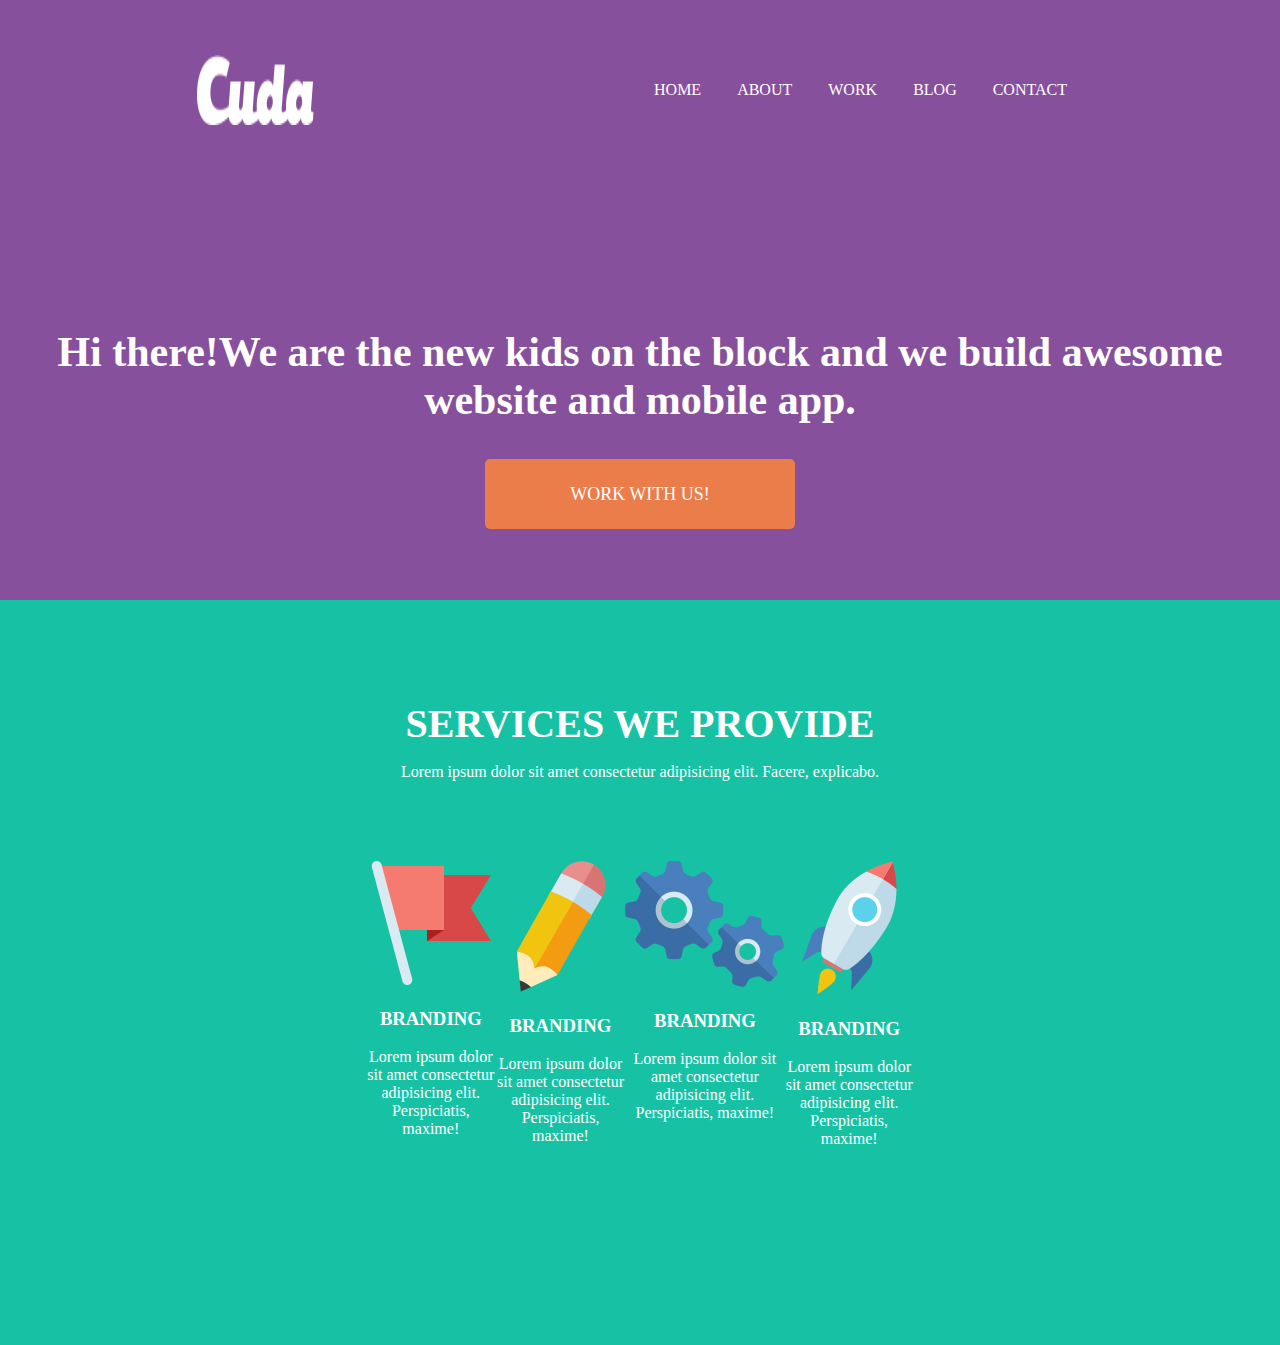
==== lesson20/index.html @ 86fd34a6 "pt1" ====
<!DOCTYPE html>
<html lang="en">
<head>
    <meta charset="UTF-8">
    <meta name="viewport" content="width=device-width, initial-scale=1.0">
    <title>Document</title>
    <link rel="stylesheet" href="style.css">
</head>
<body>
    <section id="section-1">
        <div class="container">
            <header>
                <img src="logo.png">
                <nav>
                    <ul>
                        <li class="active"><a href="#">HOME</a></li>
                        <li><a href="#">ABOUT</a></li>
                        <li><a href="#">WORK</a></li>
                        <li><a href="">BLOG</a></li>
                        <li><a href="">CONTACT</a></li>
                    </ul>
                </nav>
            </header>
            <div class="main-heading">
                <h1>Hi there!We are the new kids on the block and we build awesome website and mobile app.</h1>
                <a href="#">WORK WITH US!</a>
            </div>
        </div>
    </section>

    <section id="section-2">
        <div class="container">
            <div class="title-box">
                <h2>SERVICES WE PROVIDE</h2>
                <div class="line">
                    <p>Lorem ipsum dolor sit amet consectetur adipisicing elit. Facere, explicabo.</p>
                </div>
                <div class="services-box">
                    <div class="services">
                    <img src="flag-icon.png">
                    <h3>BRANDING</h3>
                    <p>Lorem ipsum dolor sit amet consectetur adipisicing elit. Perspiciatis, maxime!</p>
                </div>

                <div class="services">
                    <img src="crayon-icon.png">
                    <h3>BRANDING</h3>
                    <p>Lorem ipsum dolor sit amet consectetur adipisicing elit. Perspiciatis, maxime!</p>
                </div>

                <div class="services">
                    <img src="gears-icon.png">
                    <h3>BRANDING</h3>
                    <p>Lorem ipsum dolor sit amet consectetur adipisicing elit. Perspiciatis, maxime!</p>
                </div>

                <div class="services">
                    <img src="rocket-icon.png">
                    <h3>BRANDING</h3>
                    <p>Lorem ipsum dolor sit amet consectetur adipisicing elit. Perspiciatis, maxime!</p>
                </div>

             </div>
        </div>
    </section>

    
    
</body>
</html>
---- lesson20/style.css ----
body{
    margin: 0;
    font-family: 'Times New Roman', Times, serif;
}
#section-1{
    background-color: #87509c;
    height: 600px;
}
.container{
    margin-right: auto;
    margin-left: auto;
    height: 100%;
}

header{
    padding: 55px;
    display: flex;
    justify-content: space-around;
}
nav ul li{
    display: inline-block;
    padding: 10px 16px;
}
nav ul li a{
    text-decoration: none;
    color: white;
}
nav ul li.active{
    background-color: #87509c;
    border-radius: 5px;
}
.main-heading{
    margin-top: 148px;
    text-align: center;
}
.main-heading h1{
    color: white;
    font-size: 42px;
    font-weight: bold;
    margin-bottom: 60px;
}
.main-heading a{
    text-decoration: none;
    background-color: #eb7d4b;
    font-size: 18px;
    text-transform: uppercase;
    border-radius: 5px;
    padding: 25px 85px;
    color: white;
}

#section-2{
    background-color: #17c2a4;
    min-height: 745px;
    color: white;
}
.title-box{
    text-align: center;
    max-width: 609px;
    margin-left: auto;
    margin-right: auto;
}

.title-box h2{
    margin-top: 0px;
    margin-bottom: 10px;
    padding-top: 100px;
    font-size: 40px;
    text-transform: uppercase;
    font-weight: bold;
}

.title-box line{
    width: 87px;
    height: 4px;
    background-color: rgba(0, 0, 0, 0.15);
    margin-left: auto;
    margin-right: auto;
}
.services-box{
    margin-top: 80px;
    display: flex;
    margin-left: auto;
    margin-right: auto;
    width: 90%;
    padding-bottom: 100px;

}

.service{
    width: 24%;
    margin-left: auto;
    margin-right: auto;
    text-align: center;
}
.service h3{
    font-size: 24px;
    font-weight: bold;
    text-transform: uppercase;
    margin-top: 60px;
}
.service p{
    font-size: 16px;
    line-height: 26px;
}
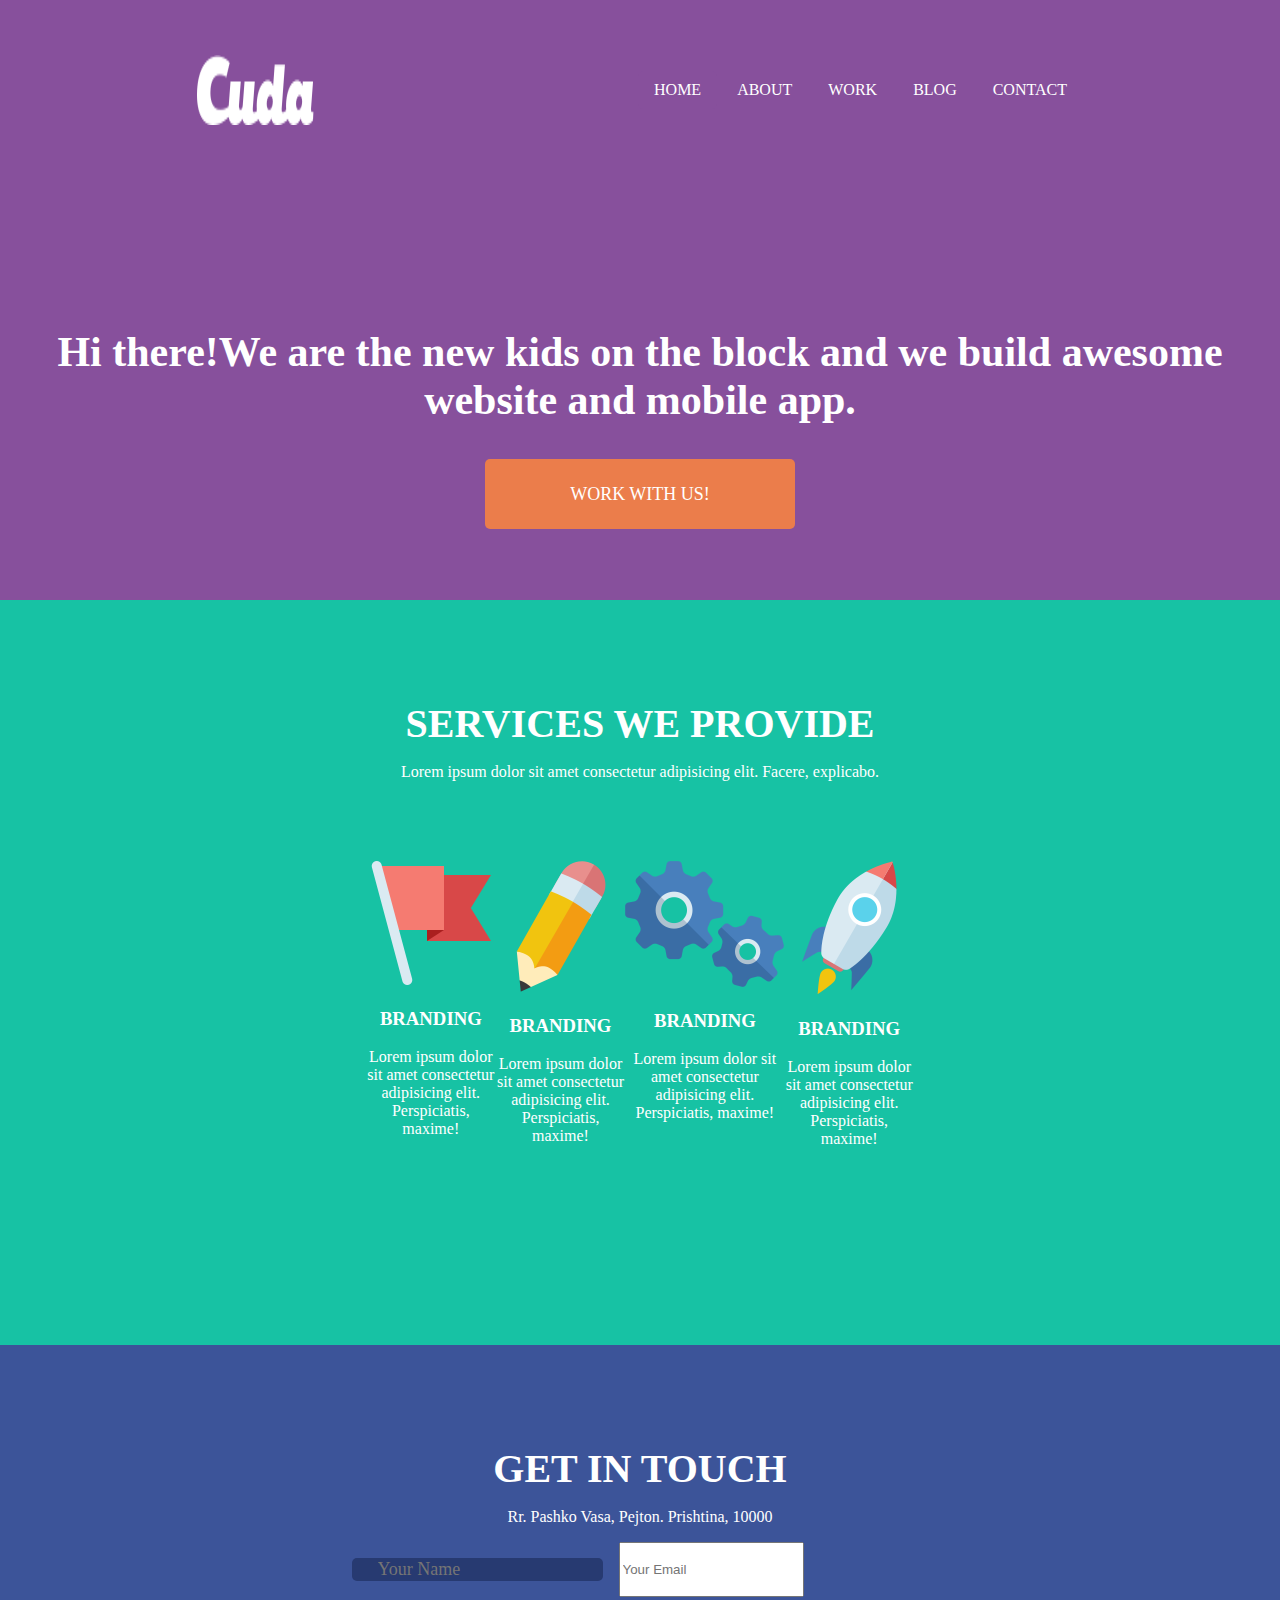
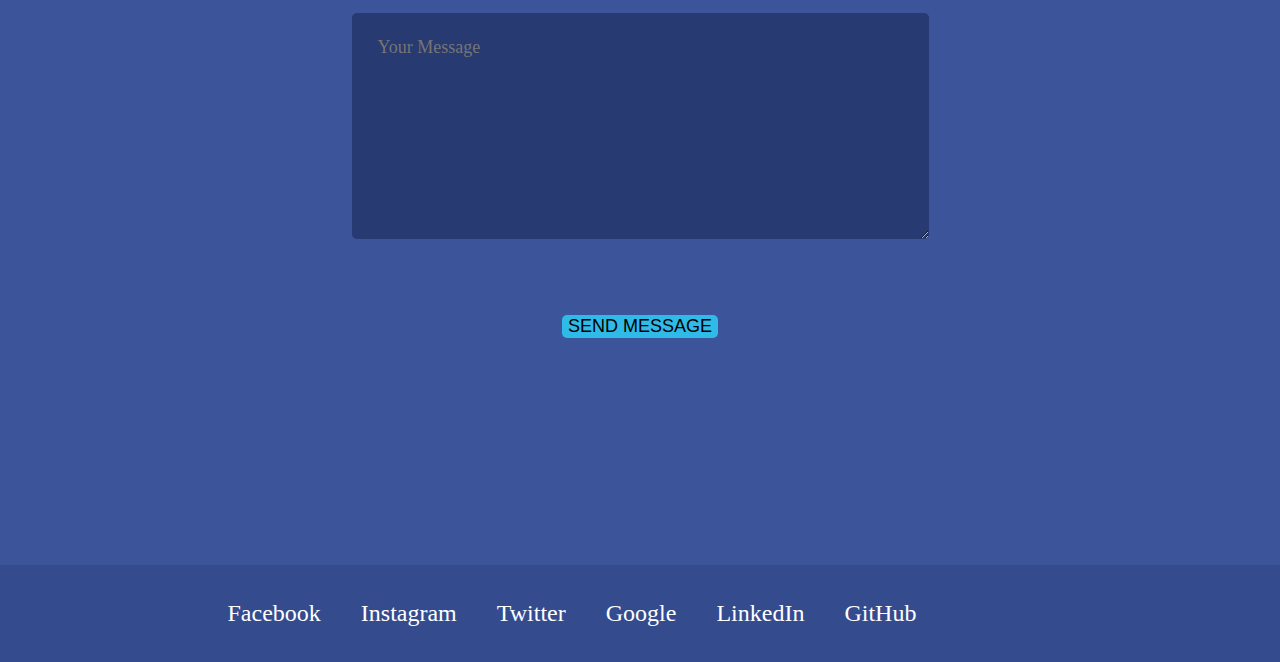
==== commit 16d5e6cf: "final lesson20" ====
--- a/lesson20/index.html
+++ b/lesson20/index.html
@@ -64,6 +64,47 @@
         </div>
     </section>
 
+    <section id="section-3">
+        <div class="container">
+            <div class="title-box">
+                <h2>GET IN TOUCH</h2>
+                <div class="line">
+                    <p>Rr. Pashko Vasa, Pejton. Prishtina, 10000</p>
+                </div>
+                <div id="contact-form">
+                    <form>
+                        <div class="form-row">
+                            <input type="text" name="name" placeholder="Your Name">
+                            <input type="email" name="email" placeholder="Your Email">
+                        </div>
+                        <div class="form-row">
+                            <textarea name="message" placeholder="Your Message"></textarea>
+                        </div>
+                        <div class="form-row">
+                            <input type="submit" name="big-button" value="Send Message">
+                        </div>
+                    </form>
+                </div>
+            </div>
+    </section>
+
+    <footer>
+        <div class="container">
+            <div class="footer-links">
+                <ul>
+                    <li><a href="#">Facebook</a></li>
+                    <li><a href="#">Instagram</a></li>
+                    <li><a href="#">Twitter</a></li>
+                    <li><a href="#">Google</a></li>
+                    <li><a href="#">LinkedIn</a></li>
+                    <li><a href="#">GitHub</a></li>
+                </ul>
+            </div>
+        </div>
+    </footer>
+
+
+
     
     
 </body>
--- a/lesson20/style.css
+++ b/lesson20/style.css
@@ -104,3 +104,75 @@
     line-height: 26px;
 }
 
+#section-3{
+    background-color: #3c5499;
+    min-height: 820px;
+    color: white;
+}
+#contact-form{
+    max-width: 860px;
+    margin-left: auto;
+    margin-right: auto;
+}
+.form-row{
+    display: flex;
+}
+
+input[type="text"], input[text="email"], textarea { 
+    font-family: 'Times New Roman', Times, serif;
+    color: white;
+    background-color: #273a71;
+    border: none;
+    font-size: 18px;
+    margin: 16px;
+    border-radius: 5px;
+    padding-left: 26px;
+
+}
+textarea{
+    height: 200px;
+    width: 100%;
+    padding-top: 24px;
+}
+
+input[type="submit"]{
+    background-color: #30bae7;
+    border: none;
+    font-size: 18px;
+    text-transform: uppercase;
+    margin-left: auto;
+    margin-right: auto;
+    border-radius: 5px;
+    margin-top: 60px;
+
+}
+.big-buton{
+    padding: 25px 85px;
+    color: white;
+}
+
+footer{
+    background-color: #344b8e;
+}
+.footer-links{
+    max-width: 945px;
+    margin-left: auto;
+    margin-right: auto;
+
+}
+footer ul{
+    margin: 0;
+    padding-top: 25px;
+    padding-bottom: 25px;
+    display: flex;
+}
+footer ul li{
+    display: inline-block;
+    padding: 10px 20px 10px 20px;
+}
+
+footer ul li a{
+    text-decoration: none;
+    color: white;
+    font-size: 24px;
+}
